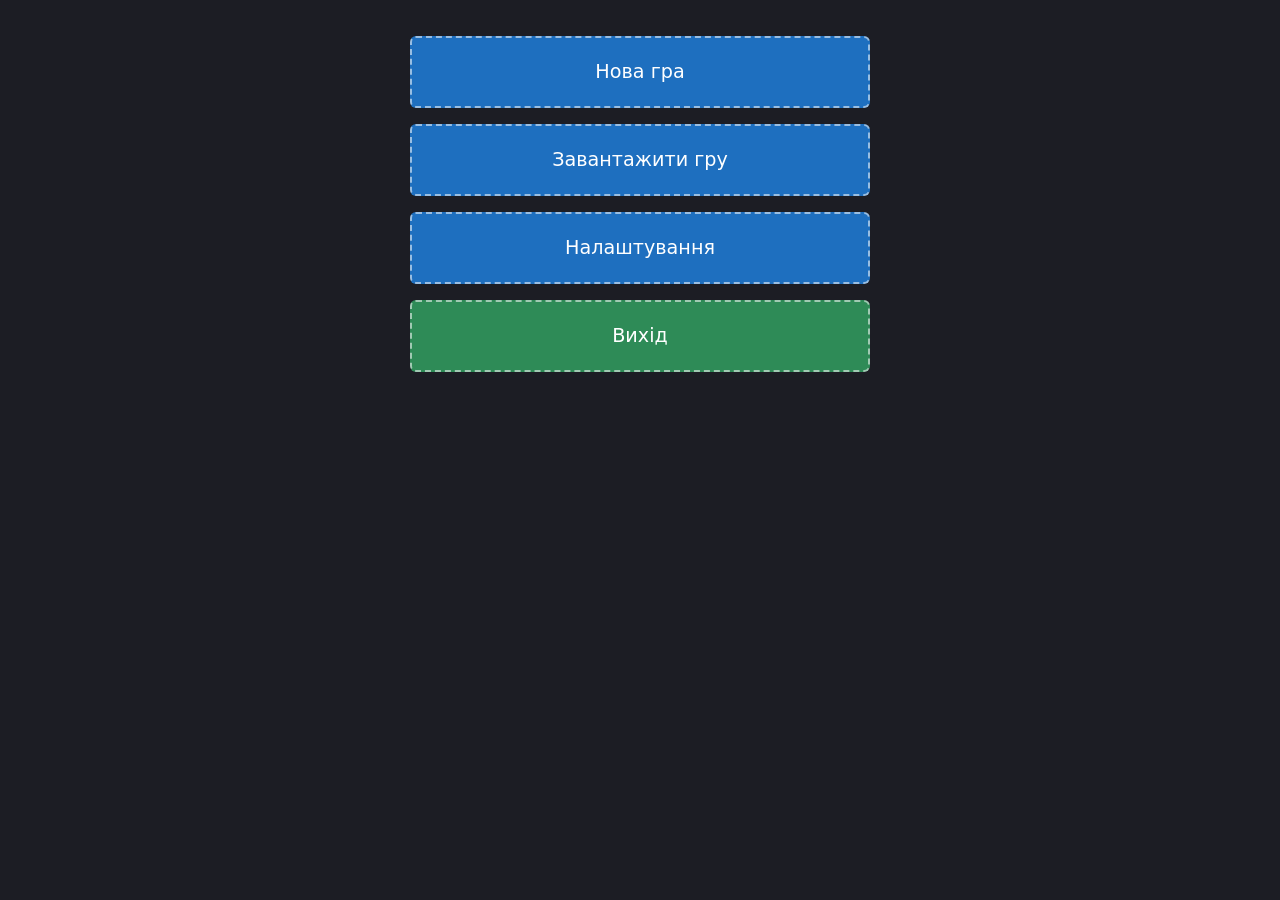
==== index.html @ efe1abcf "Єдина версія гри для ПК та Android (PWA) Об'єднано game_pc_v1 і game_android_v1 в одну папку: адапта" ====
<!DOCTYPE html>
<html lang="uk">
<head>
  <meta charset="UTF-8">
  <meta name="viewport" content="width=device-width, initial-scale=1.0, viewport-fit=cover">
  <title>RPG Game — Головне меню</title>
  <link rel="stylesheet" href="assets/css/main.css">
  <meta name="theme-color" content="#1c1d24">
  <link rel="manifest" href="manifest.webmanifest">
  <link rel="icon" type="image/png" href="assets/icons/favicon.png">
  <link rel="apple-touch-icon" href="assets/icons/apple-touch-icon.png">
  <script src="assets/js/pwa.js" defer></script>
</head>
<body data-page="index">

  <main>
    <nav class="menu">
      <a class="wf wf-link" href="pages/new-game.html">Нова гра</a>
      <a class="wf wf-link" href="pages/load.html">Завантажити гру</a>
      <a class="wf wf-link" href="pages/settings.html?from=index">Налаштування</a>
      <!-- Браузер не дозволяє закрити вкладку «силою», тому спершу вікно підтвердження (menu.js) -->
      <button class="wf wf-button" id="exit-btn" type="button">Вихід</button>
    </nav>

    <dialog id="exit-dialog">
      <p id="exit-text">Вийти з гри?</p>
      <div class="dialog-actions" id="exit-actions">
        <button class="wf wf-button" id="exit-yes" type="button">Так, вийти</button>
        <button class="wf wf-link" id="exit-no" type="button">Ні, залишитись</button>
      </div>
    </dialog>
  </main>

  <script src="assets/js/menu.js" defer></script>
</body>
</html>
---- assets/css/main.css ----
/* =====================================================================
   main.css — спільні стилі для ВСІХ сторінок
   Кольори блоків:
     фіолетовий — зображення         зелений  — кнопка (дія)
     синій      — посилання-перехід  сірий    — текст / інформація
     коричневий — слот інвентаря     червоний / синій / жовтий — HP / MP / EXP
   ===================================================================== */

:root {
  --bg: #1c1d24;
  --panel: #262833;
  --text: #f4f4f6;

  --c-image:  #6b4fa0;
  --c-button: #2e8b57;
  --c-link:   #1e6fbf;
  --c-text:   #55606b;
  --c-slot:   #8a5a2b;
  --c-locked: #3a3d46;

  --c-hp:  #c0392b;
  --c-mp:  #2f5fd0;
  --c-exp: #d4a017;
  --c-lvl: #1f8f8f;
}

* { box-sizing: border-box; }

body {
  margin: 0;
  min-height: 100vh;
  display: flex;
  flex-direction: column;          /* header, main, footer — один під одним */
  background: var(--bg);
  color: var(--text);
  font-family: system-ui, "Segoe UI", Roboto, sans-serif;
  line-height: 1.4;
}

header, main, footer {
  width: 100%;
  max-width: 1400px;
  margin: 0 auto;
  padding: 12px 20px;
}
main { flex: 1; }


/* ---------- Базовий «каркасний» блок ---------- */
.wf {
  display: flex;
  flex-direction: column;
  align-items: center;
  justify-content: center;
  gap: 4px;
  min-height: 48px;
  padding: 10px 14px;
  border: 2px dashed rgba(255, 255, 255, .55);
  border-radius: 6px;
  color: #fff;
  font: inherit;
  text-align: center;
  text-decoration: none;
}
.wf .hint { font-size: .8rem; opacity: .8; }

.wf-image  { background: var(--c-image); }
.wf-button { background: var(--c-button); }
.wf-link   { background: var(--c-link); }
.wf-text   { background: var(--c-text); }
.wf-slot   { background: var(--c-slot); }
.wf-locked { background: var(--c-locked); opacity: .7; cursor: not-allowed; }

a.wf, button.wf { cursor: pointer; }
a.wf:hover, button.wf:hover { filter: brightness(1.2); }
a.wf:focus-visible, button.wf:focus-visible,
input:focus-visible { outline: 3px solid #fff; outline-offset: 2px; }
.wf-locked:hover { filter: none; }

/* ---------- Навігація ---------- */
nav { display: flex; flex-wrap: wrap; gap: 12px; }
nav a.wf { min-height: 40px; padding: 6px 16px; }
nav a[aria-current="page"] { outline: 3px solid #fff; outline-offset: 2px; }

/* ---------- Головне меню ---------- */
.menu {
  flex-direction: column;
  max-width: 460px;
  margin: 24px auto;
  gap: 16px;
}
.menu .wf { width: 100%; min-height: 72px; font-size: 1.2rem; }

/* ---------- Панелі та форми ---------- */
.panel {
  background: var(--panel);
  border: 2px dashed rgba(255, 255, 255, .25);
  border-radius: 6px;
  padding: 16px;
  margin-bottom: 16px;
}
.panel h2 { margin: 0 0 12px; font-size: 1.1rem; }
.stack { display: flex; flex-direction: column; gap: 12px; }
.row   { display: flex; flex-wrap: wrap; gap: 12px; align-items: stretch; }
.row > * { flex: 1 1 200px; }
.narrow { max-width: 640px; margin: 0 auto; }

.field { display: flex; flex-direction: column; gap: 6px; text-align: left; }
.field input[type="text"] {
  padding: 10px;
  font: inherit;
  color: #111;
  background: #e9e9ee;
  border: 2px solid #fff;
  border-radius: 6px;
}
.choice { display: flex; gap: 8px; align-items: center; }

/* ---------- Діалог підтвердження ---------- */
dialog {
  padding: 20px;
  color: var(--text);
  background: var(--panel);
  border: 2px dashed #fff;
  border-radius: 8px;
}
dialog::backdrop { background: rgba(0, 0, 0, .6); }
.dialog-actions { display: flex; gap: 12px; margin-top: 16px; }
.dialog-actions .wf { flex: 1; }

/* ---------- Смужки HP / MP / EXP ---------- */
.bar {
  position: relative;
  min-height: 30px;
  background: rgba(0, 0, 0, .45);
  border: 2px dashed rgba(255, 255, 255, .55);
  border-radius: 6px;
  overflow: hidden;
}
.bar-fill {
  position: absolute;
  inset: 0 auto 0 0;
  width: var(--value, 100%);      /* ширину задає game.js через setBar() */
}
.bar-label {
  position: relative;
  display: block;
  padding: 4px 8px;
  text-align: center;
  font-size: .9rem;
  font-weight: 600;
  text-shadow: 0 1px 2px #000;
}
.bar-hp  .bar-fill { background: var(--c-hp); }
.bar-mp  .bar-fill { background: var(--c-mp); }
.bar-exp .bar-fill { background: var(--c-exp); }
.bar-lvl { background: var(--c-lvl); }

/* ---------- Сітка слотів ---------- */
.slots { display: grid; gap: 8px; }
.slots-4 { grid-template-columns: repeat(4, 1fr); }
.slots-6 { grid-template-columns: repeat(6, 1fr); }
/* Інвентар і сундук: комірки вдвічі менші (12 в ряд замість 6) */
.slots-12 { grid-template-columns: repeat(12, 1fr); gap: 4px; }
.slots .wf { aspect-ratio: 1; min-height: 0; padding: 4px; font-size: .75rem; }
.slots-12 .wf { padding: 2px; font-size: .6rem; border-width: 1px; }
.rarity-rare { box-shadow: inset 0 0 0 2px #c58bff; background: #6b3f8f; }

@media (max-width: 700px) {
  header, main, footer { padding: 10px 12px; }
  .slots-6 { grid-template-columns: repeat(4, 1fr); }
  .slots-12 { grid-template-columns: repeat(6, 1fr); }
}
@media (min-width: 701px) and (max-width: 1100px) {
  .slots-12 { grid-template-columns: repeat(8, 1fr); }
}

/* ---------- Справжні зображення (герой, ворог) ----------
   Рамка-«картка»: картинка 2:3 на весь блок, підпис (ім'я) внизу поверх неї */
.pic {
  position: relative;
  margin: 0;
  width: 100%;
  aspect-ratio: 2 / 3;
  border: 2px solid rgba(255, 255, 255, .35);
  border-radius: 6px;
  overflow: hidden;
  background: var(--panel);
}
.pic img {
  display: block;
  width: 100%;
  height: 100%;
  object-fit: cover;
}
.pic figcaption {
  position: absolute;
  inset: auto 0 0 0;
  padding: 8px;
  text-align: center;
  font-weight: 700;
  background: rgba(0, 0, 0, .55);
}

/* ---------- Кнопки: додаткові стани ---------- */
.wf-danger    { background: #a33a2c; }
.wf-secondary { background: #3c6e57; }
button.wf:disabled {
  opacity: .45;
  cursor: not-allowed;
  filter: none;
}
.slot-empty  { opacity: .35; }
.slot-usable { outline: 2px solid rgba(255, 255, 255, .35); }
.is-selected { outline: 3px solid #ffd54a; outline-offset: 1px; }
[hidden] { display: none !important; }

/* ---------- Повідомлення ---------- */
.msg {
  padding: 10px 14px;
  border-radius: 6px;
  background: #2e5d46;
  border: 1px solid rgba(255, 255, 255, .3);
}
.msg-error { background: #7a2b22; }
.note { margin: 0; font-size: .9rem; opacity: .85; }

/* ---------- Список збережень ---------- */
.save-row { display: flex; gap: 8px; }
.save-row .save-load { flex: 1; align-items: flex-start; text-align: left; }
.save-row .save-del  { flex: 0 0 auto; }
.save-date { font-size: .85rem; opacity: .85; }

/* Довгі назви предметів не вилазять за межі слота */
.slots .wf { min-width: 0; overflow: hidden; overflow-wrap: anywhere; line-height: 1.2; }
.slots button.wf:disabled { opacity: .8; cursor: default; }

/* ---------- Іконки предметів (спрайт-листи assets/img/items/*.webp, клітинка 128×128) ---------- */
.slots .wf { position: relative; }
.slots .wf.has-icon { padding: 0; overflow: hidden; }
.item-icon {
  display: block;
  width: 100%;
  height: 100%;
  object-fit: contain;
}
.item-qty {
  position: absolute;
  right: 3px;
  bottom: 1px;
  font-size: .72rem;
  font-weight: 700;
  line-height: 1;
  text-shadow: 0 0 2px #000, 0 1px 2px #000;
}
.slots-12 .item-qty { font-size: .62rem; }
.item-name { padding: 2px; }
.mini-icon  { width: 28px; height: 28px; flex: 0 0 28px; border-radius: 3px; }
.equip-icon { width: 36px; height: 36px; border-radius: 3px; }
.desc-icon  { width: 64px; height: 64px; border-radius: 4px; }

/* =====================================================================
   ТЕЛЕФОНИ ТА ПЛАНШЕТИ
   ===================================================================== */

/* Без затримки й подвійного-тапу-зуму на кнопках, без синього спалаху */
a, button, input, label { touch-action: manipulation; -webkit-tap-highlight-color: transparent; }

/* Висота екрана на мобільних з урахуванням панелі браузера */
body { min-height: 100dvh; }

/* Вирізи екрана (камера) у повноекранному режимі застосунку */
header, main, footer {
  padding-left:  max(20px, env(safe-area-inset-left));
  padding-right: max(20px, env(safe-area-inset-right));
}

/* На сенсорних екранах :hover «залипає» після дотику — замінюємо на :active */
@media (hover: none) {
  a.wf:hover, button.wf:hover { filter: none; }
  a.wf:active, button.wf:active { filter: brightness(1.25); transform: scale(.98); }
}

dialog { max-width: calc(100vw - 32px); }

@media (max-width: 700px) {
  header, main, footer {
    padding: 8px max(12px, env(safe-area-inset-right)) 8px max(12px, env(safe-area-inset-left));
  }

  /* Навігація: компактна сітка по 3 кнопки в ряд замість 6 рядків */
  header nav { display: grid; grid-template-columns: repeat(3, 1fr); gap: 6px; }
  header nav a.wf { min-height: 40px; padding: 4px 6px; font-size: .85rem; }

  .menu { margin: 12px auto; }
  .menu .wf { min-height: 64px; }

  .panel { padding: 12px; }
  .row > * { flex-basis: 140px; }

  /* Підписи кількості в дрібних слотах — читабельні */
  .slots-12 .wf { font-size: .7rem; }
  .slots-12 .item-qty { font-size: .7rem; }

  .dialog-actions { flex-direction: column; }
}

/* ---------- Рідкість зброї та броні (rarity.js) ---------- */
.rarity-broken    { box-shadow: inset 0 0 0 2px #7d7d7d; }
.rarity-common    { box-shadow: inset 0 0 0 1px rgba(232, 232, 232, .45); }
.rarity-magic     { box-shadow: inset 0 0 0 2px #4f8dff, 0 0 6px rgba(79, 141, 255, .45); }
.rarity-epic      { box-shadow: inset 0 0 0 2px #b265ff, 0 0 8px rgba(178, 101, 255, .55); }
.rarity-legendary { box-shadow: inset 0 0 0 2px #ff9d2e, 0 0 10px rgba(255, 157, 46, .7); }
.rt-broken    { color: #a3a3a3; }
.rt-common    { color: #f0f0f0; }
.rt-magic     { color: #6ea2ff; }
.rt-epic      { color: #c58bff; }
.rt-legendary { color: #ffb04d; text-shadow: 0 0 6px rgba(255, 157, 46, .5); }

/* ---------- Спрайт-листи: іконки предметів і герой ---------- */
.sprite-icon { display: inline-block; flex: 0 0 auto; background-repeat: no-repeat; }
.item-icon.sprite-icon { display: block; }
.ri-broken { filter: grayscale(1) brightness(.75); }          /* зламана річ — сіра */
.hero-sprite {
  position: absolute;
  left: 0;
  top: 50%;
  width: 100%;
  aspect-ratio: 1 / 1;
  transform: translateY(-55%);
  background-repeat: no-repeat;
}

/* Герой з шарів («паперова лялька», data/classes.js → heroDoll) */
.doll-layer { position: absolute; background-repeat: no-repeat; pointer-events: none; }
.doll-base  { inset: 0; }

/* ---------- Заглушки для предметів без картинки ---------- */
.item-ph {
  display: flex;
  align-items: center;
  justify-content: center;
  width: 100%;
  height: 100%;
  padding: 3px;
  text-align: center;
  font-size: .62rem;
  line-height: 1.15;
  font-weight: 600;
}
.mini-ph {
  display: inline-flex;
  align-items: center;
  justify-content: center;
  flex: 0 0 auto;
  border-radius: 4px;
  background: rgba(255, 255, 255, .07);
  box-shadow: inset 0 0 0 1px currentColor;
  font-size: .62rem;
  font-weight: 700;
  letter-spacing: .02em;
}
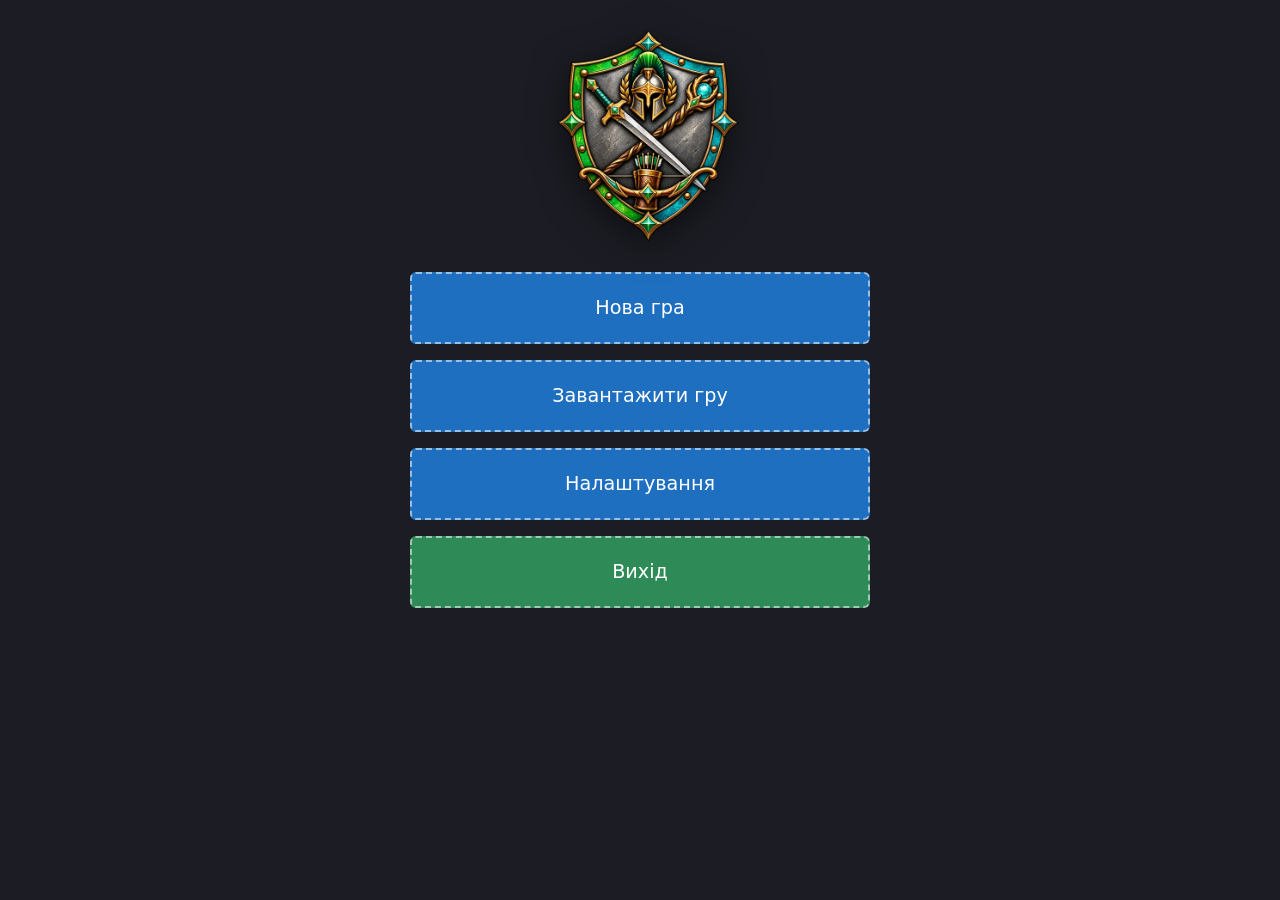
==== commit bc9ef30c: "Логотип: іконки застосунку з Logo_game.png, лого на головному меню Іконки (favicon, apple-touch, 192" ====
--- a/index.html
+++ b/index.html
@@ -14,6 +14,7 @@
 <body data-page="index">
 
   <main>
+    <img class="game-logo" src="assets/images/ui/logo.webp" alt="RPG гра" width="512" height="512">
     <nav class="menu">
       <a class="wf wf-link" href="pages/new-game.html">Нова гра</a>
       <a class="wf wf-link" href="pages/load.html">Завантажити гру</a>
--- a/assets/css/main.css
+++ b/assets/css/main.css
@@ -83,6 +83,13 @@
 nav a[aria-current="page"] { outline: 3px solid #fff; outline-offset: 2px; }
 
 /* ---------- Головне меню ---------- */
+.game-logo {
+  display: block;
+  width: clamp(140px, 30vw, 220px);
+  height: auto;
+  margin: 16px auto 0;
+  filter: drop-shadow(0 8px 18px rgba(0, 0, 0, .55));
+}
 .menu {
   flex-direction: column;
   max-width: 460px;
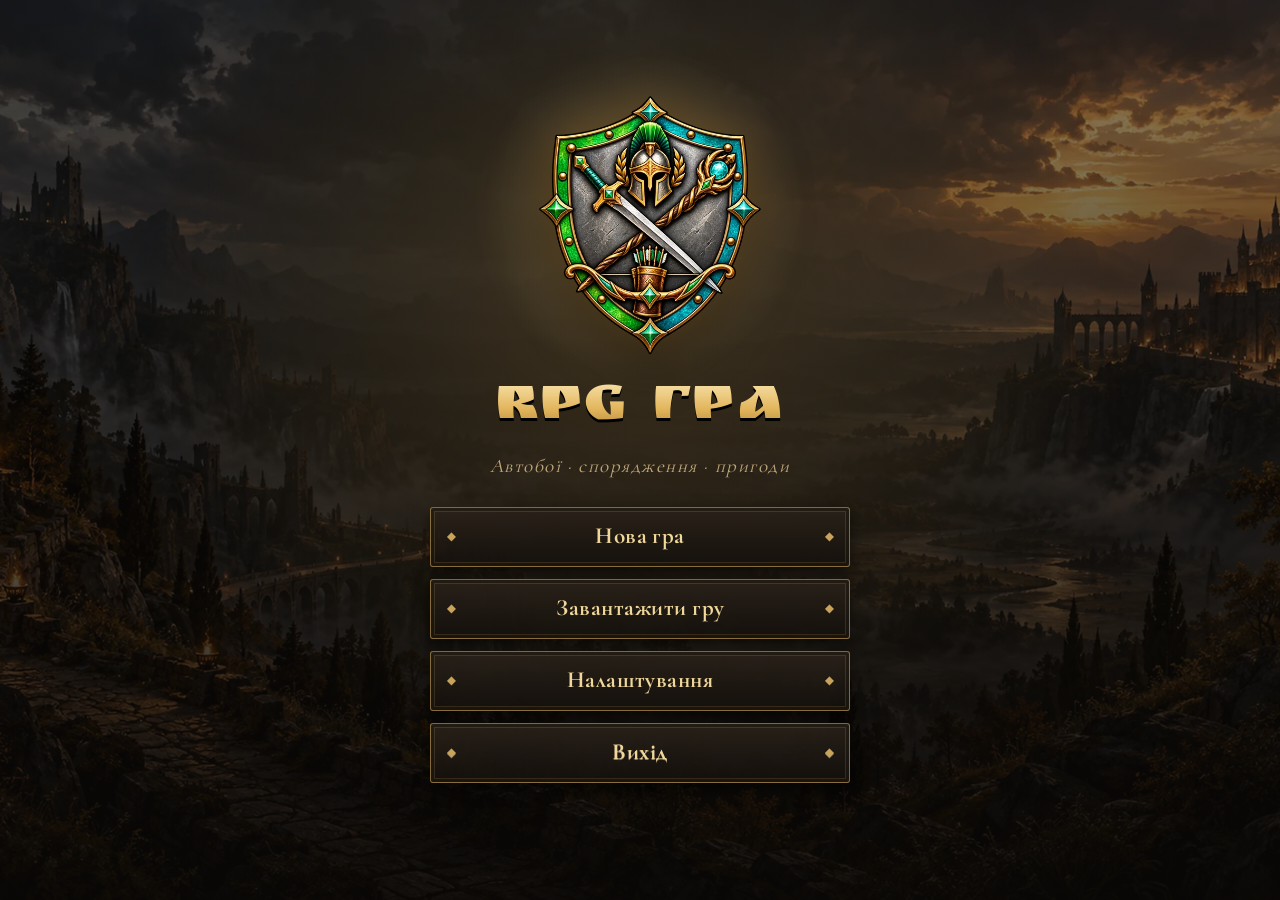
==== commit c44f80fe: "Оформлення варіанту 1, NPC Остап/Ївга/Захар, купівля кількох штук, черга з 6 дій - Основна гра отрим" ====
--- a/index.html
+++ b/index.html
@@ -5,7 +5,8 @@
   <meta name="viewport" content="width=device-width, initial-scale=1.0, viewport-fit=cover">
   <title>RPG Game — Головне меню</title>
   <link rel="stylesheet" href="assets/css/main.css">
-  <meta name="theme-color" content="#1c1d24">
+  <link rel="stylesheet" href="assets/css/theme.css">
+  <meta name="theme-color" content="#0d0b09">
   <link rel="manifest" href="manifest.webmanifest">
   <link rel="icon" type="image/png" href="assets/icons/favicon.png">
   <link rel="apple-touch-icon" href="assets/icons/apple-touch-icon.png">
@@ -13,8 +14,12 @@
 </head>
 <body data-page="index">
 
-  <main>
-    <img class="game-logo" src="assets/images/ui/logo.webp" alt="RPG гра" width="512" height="512">
+  <main class="title-main">
+    <div class="title-screen">
+      <img class="game-logo" src="assets/images/ui/logo.webp" alt="" width="512" height="512">
+      <h1 class="game-title">RPG гра</h1>
+      <p class="game-subtitle">Автобої · спорядження · пригоди</p>
+    </div>
     <nav class="menu">
       <a class="wf wf-link" href="pages/new-game.html">Нова гра</a>
       <a class="wf wf-link" href="pages/load.html">Завантажити гру</a>
--- a/assets/css/main.css
+++ b/assets/css/main.css
@@ -1,112 +1,239 @@
 /* =====================================================================
-   main.css — спільні стилі для ВСІХ сторінок
-   Кольори блоків:
-     фіолетовий — зображення         зелений  — кнопка (дія)
-     синій      — посилання-перехід  сірий    — текст / інформація
-     коричневий — слот інвентаря     червоний / синій / жовтий — HP / MP / EXP
+   main.css — БАЗА для всіх сторінок (структура, без «характеру»).
+   Увесь вигляд задається змінними (токенами) нижче — їх перевизначає
+   theme.css. Класи .wf-* лишились ті самі, що й раніше:
+     .wf-button — головна дія      .wf-link    — перехід / другорядна дія
+     .wf-secondary — тиха дія      .wf-danger  — небезпечна дія
+     .wf-text   — інфо-блок        .wf-slot    — клітинка предмета
    ===================================================================== */
 
 :root {
-  --bg: #1c1d24;
-  --panel: #262833;
-  --text: #f4f4f6;
-
-  --c-image:  #6b4fa0;
-  --c-button: #2e8b57;
-  --c-link:   #1e6fbf;
-  --c-text:   #55606b;
-  --c-slot:   #8a5a2b;
-  --c-locked: #3a3d46;
-
-  --c-hp:  #c0392b;
-  --c-mp:  #2f5fd0;
-  --c-exp: #d4a017;
+  /* Фон і поверхні */
+  --bg: #17181f;
+  --bg-image: none;
+  --surface: #23252f;
+  --surface-2: #2c2f3b;
+  --surface-3: #363a48;
+  --overlay: rgba(8, 9, 14, .72);
+
+  /* Текст */
+  --text: #f1f1f4;
+  --text-dim: #a9adbb;
+  --text-on-accent: #fff;
+  --heading: var(--text);
+
+  /* Акценти */
+  --accent: #d9a441;
+  --accent-2: #4f8dff;
+  --gold: #f2c14e;
+
+  /* Кнопки */
+  --btn-bg: #2e8b57;
+  --btn-text: #fff;
+  --btn-border: transparent;
+  --btn-shadow: none;
+  --link-bg: #2b4f80;
+  --link-text: #fff;
+  --link-border: transparent;
+  --sec-bg: var(--surface-3);
+  --sec-text: var(--text);
+  --danger-bg: #a33a2c;
+  --danger-text: #fff;
+  --nav-bg: transparent;
+  --nav-item-bg: var(--surface-2);
+  --nav-item-text: var(--text);
+  --nav-active-bg: var(--accent);
+  --nav-active-text: #111;
+
+  /* Рамки, радіуси, тіні */
+  --border-color: rgba(255, 255, 255, .14);
+  --border-w: 1px;
+  --border-style: solid;
+  --radius: 10px;
+  --radius-sm: 6px;
+  --shadow: 0 2px 10px rgba(0, 0, 0, .35);
+  --focus: #ffd54a;
+
+  /* Шрифти */
+  --font-body: system-ui, "Segoe UI", Roboto, sans-serif;
+  --font-head: var(--font-body);
+  --font-ui: var(--font-body);
+  --fs-base: 1rem;
+
+  /* Слоти */
+  --slot-bg: rgba(255, 255, 255, .05);
+  --slot-border: rgba(255, 255, 255, .14);
+  --slot-radius: 8px;
+  --slot-empty-opacity: .45;
+  --select: #ffd54a;
+
+  /* Смужки */
+  --bar-bg: rgba(0, 0, 0, .45);
+  --bar-border: rgba(255, 255, 255, .15);
+  --bar-radius: 999px;
+  --c-hp: #d1443a;
+  --c-hp-2: #8f1f1a;
+  --c-mp: #3b6fe0;
+  --c-mp-2: #1c3b8f;
+  --c-exp: #e0ae22;
+  --c-exp-2: #9c7410;
   --c-lvl: #1f8f8f;
+
+  /* Повідомлення */
+  --msg-bg: #24563f;
+  --msg-error-bg: #7a2b22;
+
+  /* Спливаюче вікно */
+  --pop-bg: #1d1f28;
+  --pop-text: var(--text);
+  --pop-border: rgba(255, 255, 255, .18);
+  --pop-radius: 12px;
+  --pop-shadow: 0 12px 32px rgba(0, 0, 0, .55);
+
+  /* Ширина сторінки */
+  --page-max: 1360px;
+  --gutter: 20px;
 }
 
 * { box-sizing: border-box; }
+html { -webkit-text-size-adjust: 100%; }
 
 body {
   margin: 0;
   min-height: 100vh;
+  min-height: 100dvh;
   display: flex;
-  flex-direction: column;          /* header, main, footer — один під одним */
-  background: var(--bg);
+  flex-direction: column;
+  /* шари --bg-image можуть мати власні позицію й розмір (url(...) center / cover),
+     тому — через скорочений background, а не background-image */
+  background: var(--bg-image), var(--bg);
+  background-attachment: fixed;
   color: var(--text);
-  font-family: system-ui, "Segoe UI", Roboto, sans-serif;
-  line-height: 1.4;
+  font-family: var(--font-body);
+  font-size: var(--fs-base);
+  line-height: 1.45;
 }
 
 header, main, footer {
   width: 100%;
-  max-width: 1400px;
+  max-width: var(--page-max);
   margin: 0 auto;
-  padding: 12px 20px;
+  padding: 12px max(var(--gutter), env(safe-area-inset-right)) 12px max(var(--gutter), env(safe-area-inset-left));
 }
 main { flex: 1; }
 
-
-/* ---------- Базовий «каркасний» блок ---------- */
+h1, h2, h3 { font-family: var(--font-head); color: var(--heading); line-height: 1.2; }
+.page-title { margin: 8px 0 16px; text-align: center; font-size: 1.6rem; }
+
+/* ---------- Базовий блок / кнопка ---------- */
 .wf {
   display: flex;
   flex-direction: column;
   align-items: center;
   justify-content: center;
   gap: 4px;
-  min-height: 48px;
-  padding: 10px 14px;
-  border: 2px dashed rgba(255, 255, 255, .55);
-  border-radius: 6px;
-  color: #fff;
+  min-height: 46px;
+  padding: 10px 16px;
+  border: var(--border-w) var(--border-style) var(--border-color);
+  border-radius: var(--radius-sm);
+  color: var(--text);
+  background: var(--surface-2);
   font: inherit;
+  font-family: var(--font-ui);
   text-align: center;
   text-decoration: none;
+  transition: filter .15s, transform .1s, box-shadow .15s, background-color .15s;
 }
 .wf .hint { font-size: .8rem; opacity: .8; }
 
-.wf-image  { background: var(--c-image); }
-.wf-button { background: var(--c-button); }
-.wf-link   { background: var(--c-link); }
-.wf-text   { background: var(--c-text); }
-.wf-slot   { background: var(--c-slot); }
-.wf-locked { background: var(--c-locked); opacity: .7; cursor: not-allowed; }
-
-a.wf, button.wf { cursor: pointer; }
-a.wf:hover, button.wf:hover { filter: brightness(1.2); }
-a.wf:focus-visible, button.wf:focus-visible,
-input:focus-visible { outline: 3px solid #fff; outline-offset: 2px; }
-.wf-locked:hover { filter: none; }
-
-/* ---------- Навігація ---------- */
-nav { display: flex; flex-wrap: wrap; gap: 12px; }
-nav a.wf { min-height: 40px; padding: 6px 16px; }
-nav a[aria-current="page"] { outline: 3px solid #fff; outline-offset: 2px; }
-
-/* ---------- Головне меню ---------- */
+.wf-button    { background: var(--btn-bg);    color: var(--btn-text);  border-color: var(--btn-border); box-shadow: var(--btn-shadow); }
+.wf-link      { background: var(--link-bg);   color: var(--link-text); border-color: var(--link-border); }
+.wf-secondary { background: var(--sec-bg);    color: var(--sec-text); }
+.wf-danger    { background: var(--danger-bg); color: var(--danger-text); }
+.wf-text      { background: var(--surface-2); }
+.wf-image     { background: var(--surface-3); }
+.wf-slot      { background: var(--slot-bg); border-color: var(--slot-border); border-radius: var(--slot-radius); }
+.wf-locked    { opacity: .55; cursor: not-allowed; filter: grayscale(.6); }
+
+a.wf, button.wf, select.wf { cursor: pointer; }
+a.wf:hover, button.wf:hover:not(:disabled) { filter: brightness(1.15); }
+a.wf:active, button.wf:active:not(:disabled) { transform: translateY(1px) scale(.99); }
+:focus-visible { outline: 3px solid var(--focus); outline-offset: 2px; }
+.wf-locked:hover { filter: grayscale(.6); }
+
+button.wf:disabled { opacity: .45; cursor: not-allowed; filter: none; }
+
+/* ---------- Навігація (верхня панель) ---------- */
+header { position: relative; z-index: 20; }
+header nav { display: flex; flex-wrap: wrap; gap: 8px; background: var(--nav-bg); }
+header nav a.wf {
+  flex-direction: row;
+  min-height: 42px;
+  padding: 6px 14px;
+  background: var(--nav-item-bg);
+  color: var(--nav-item-text);
+  border-color: var(--border-color);
+}
+header nav a[aria-current="page"] { background: var(--nav-active-bg); color: var(--nav-active-text); }
+
+/* Значки пунктів навігації (за адресою посилання) */
+header nav a.wf::before {
+  content: "";
+  width: 20px;
+  height: 20px;
+  flex: 0 0 20px;
+  background: currentColor;
+  -webkit-mask: var(--ico) center / contain no-repeat;
+  mask: var(--ico) center / contain no-repeat;
+}
+header nav a[href^="game.html"]      { --ico: url("data:image/svg+xml,%3Csvg xmlns='http://www.w3.org/2000/svg' viewBox='0 0 24 24' fill='none' stroke='black' stroke-width='2' stroke-linecap='round' stroke-linejoin='round'%3E%3Cpath d='M14.5 17.5 3 6V3h3l11.5 11.5'/%3E%3Cpath d='m13 19 6-6'/%3E%3Cpath d='m16 16 4 4'/%3E%3Cpath d='m19 21 2-2'/%3E%3C/svg%3E"); }
+header nav a[href^="character.html"] { --ico: url("data:image/svg+xml,%3Csvg xmlns='http://www.w3.org/2000/svg' viewBox='0 0 24 24' fill='none' stroke='black' stroke-width='2' stroke-linecap='round' stroke-linejoin='round'%3E%3Ccircle cx='12' cy='7' r='4'/%3E%3Cpath d='M4 21v-1a6 6 0 0 1 6-6h4a6 6 0 0 1 6 6v1'/%3E%3C/svg%3E"); }
+header nav a[href^="maps.html"]      { --ico: url("data:image/svg+xml,%3Csvg xmlns='http://www.w3.org/2000/svg' viewBox='0 0 24 24' fill='none' stroke='black' stroke-width='2' stroke-linecap='round' stroke-linejoin='round'%3E%3Cpath d='M9 4 3 6v14l6-2 6 2 6-2V4l-6 2-6-2z'/%3E%3Cpath d='M9 4v14M15 6v14'/%3E%3C/svg%3E"); }
+header nav a[href^="inventory.html"] { --ico: url("data:image/svg+xml,%3Csvg xmlns='http://www.w3.org/2000/svg' viewBox='0 0 24 24' fill='none' stroke='black' stroke-width='2' stroke-linecap='round' stroke-linejoin='round'%3E%3Cpath d='M6 8h12l1 13H5L6 8z'/%3E%3Cpath d='M9 8V6a3 3 0 0 1 6 0v2'/%3E%3C/svg%3E"); }
+header nav a[href^="settings.html"]  { --ico: url("data:image/svg+xml,%3Csvg xmlns='http://www.w3.org/2000/svg' viewBox='0 0 24 24' fill='none' stroke='black' stroke-width='2' stroke-linecap='round' stroke-linejoin='round'%3E%3Ccircle cx='12' cy='12' r='3'/%3E%3Cpath d='M19.4 15a1.7 1.7 0 0 0 .3 1.8l.1.1a2 2 0 1 1-2.8 2.8l-.1-.1a1.7 1.7 0 0 0-1.8-.3 1.7 1.7 0 0 0-1 1.5V21a2 2 0 1 1-4 0v-.1a1.7 1.7 0 0 0-1.1-1.5 1.7 1.7 0 0 0-1.8.3l-.1.1a2 2 0 1 1-2.8-2.8l.1-.1a1.7 1.7 0 0 0 .3-1.8 1.7 1.7 0 0 0-1.5-1H3a2 2 0 1 1 0-4h.1a1.7 1.7 0 0 0 1.5-1.1 1.7 1.7 0 0 0-.3-1.8l-.1-.1a2 2 0 1 1 2.8-2.8l.1.1a1.7 1.7 0 0 0 1.8.3H9a1.7 1.7 0 0 0 1-1.5V3a2 2 0 1 1 4 0v.1a1.7 1.7 0 0 0 1 1.5 1.7 1.7 0 0 0 1.8-.3l.1-.1a2 2 0 1 1 2.8 2.8l-.1.1a1.7 1.7 0 0 0-.3 1.8V9a1.7 1.7 0 0 0 1.5 1H21a2 2 0 1 1 0 4h-.1a1.7 1.7 0 0 0-1.5 1z'/%3E%3C/svg%3E"); }
+header nav a[href$="index.html"]     { --ico: url("data:image/svg+xml,%3Csvg xmlns='http://www.w3.org/2000/svg' viewBox='0 0 24 24' fill='none' stroke='black' stroke-width='2' stroke-linecap='round' stroke-linejoin='round'%3E%3Cpath d='M3 11 12 3l9 8'/%3E%3Cpath d='M5 10v11h14V10'/%3E%3Cpath d='M10 21v-6h4v6'/%3E%3C/svg%3E"); }
+
+/* ---------- Головне меню (титульний екран) ---------- */
+.title-main {
+  display: flex;
+  flex-direction: column;
+  align-items: center;
+  justify-content: center;
+  gap: 18px;
+  min-height: 100dvh;
+}
+.title-screen { text-align: center; }
 .game-logo {
   display: block;
-  width: clamp(140px, 30vw, 220px);
+  width: clamp(150px, 34vw, 250px);
   height: auto;
-  margin: 16px auto 0;
-  filter: drop-shadow(0 8px 18px rgba(0, 0, 0, .55));
-}
+  margin: 0 auto 8px;
+  filter: drop-shadow(0 10px 22px rgba(0, 0, 0, .55));
+}
+.game-title { margin: 0; font-size: clamp(2.2rem, 7vw, 4rem); }
+.game-subtitle { margin: 6px 0 0; color: var(--text-dim); }
+.title-emblem { display: none; }
+
 .menu {
+  display: flex;
   flex-direction: column;
-  max-width: 460px;
-  margin: 24px auto;
-  gap: 16px;
-}
-.menu .wf { width: 100%; min-height: 72px; font-size: 1.2rem; }
+  width: 100%;
+  max-width: 420px;
+  margin: 8px auto 24px;
+  gap: 12px;
+}
+.menu .wf { width: 100%; min-height: 60px; font-size: 1.15rem; }
 
 /* ---------- Панелі та форми ---------- */
 .panel {
-  background: var(--panel);
-  border: 2px dashed rgba(255, 255, 255, .25);
-  border-radius: 6px;
+  background: var(--surface);
+  border: var(--border-w) var(--border-style) var(--border-color);
+  border-radius: var(--radius);
+  box-shadow: var(--shadow);
   padding: 16px;
   margin-bottom: 16px;
 }
-.panel h2 { margin: 0 0 12px; font-size: 1.1rem; }
+.panel h2 { margin: 0 0 12px; font-size: 1.15rem; }
 .stack { display: flex; flex-direction: column; gap: 12px; }
 .row   { display: flex; flex-wrap: wrap; gap: 12px; align-items: stretch; }
 .row > * { flex: 1 1 200px; }
@@ -114,123 +241,128 @@
 
 .field { display: flex; flex-direction: column; gap: 6px; text-align: left; }
 .field input[type="text"] {
-  padding: 10px;
+  padding: 12px;
   font: inherit;
-  color: #111;
-  background: #e9e9ee;
-  border: 2px solid #fff;
-  border-radius: 6px;
-}
-.choice { display: flex; gap: 8px; align-items: center; }
+  color: var(--text);
+  background: var(--surface-2);
+  border: var(--border-w) solid var(--border-color);
+  border-radius: var(--radius-sm);
+}
+.field input[type="range"] { accent-color: var(--accent); width: 100%; }
+.choice { display: flex; gap: 10px; align-items: center; min-height: 40px; }
+.choice input { accent-color: var(--accent); width: 20px; height: 20px; }
 
 /* ---------- Діалог підтвердження ---------- */
 dialog {
+  max-width: calc(100vw - 32px);
   padding: 20px;
   color: var(--text);
-  background: var(--panel);
-  border: 2px dashed #fff;
-  border-radius: 8px;
-}
-dialog::backdrop { background: rgba(0, 0, 0, .6); }
+  background: var(--surface);
+  border: var(--border-w) var(--border-style) var(--border-color);
+  border-radius: var(--radius);
+  box-shadow: var(--pop-shadow);
+}
+dialog::backdrop { background: var(--overlay); }
 .dialog-actions { display: flex; gap: 12px; margin-top: 16px; }
 .dialog-actions .wf { flex: 1; }
 
 /* ---------- Смужки HP / MP / EXP ---------- */
 .bar {
   position: relative;
-  min-height: 30px;
-  background: rgba(0, 0, 0, .45);
-  border: 2px dashed rgba(255, 255, 255, .55);
-  border-radius: 6px;
+  min-height: 26px;
+  background: var(--bar-bg);
+  border: 1px solid var(--bar-border);
+  border-radius: var(--bar-radius);
   overflow: hidden;
 }
 .bar-fill {
   position: absolute;
   inset: 0 auto 0 0;
   width: var(--value, 100%);      /* ширину задає game.js через setBar() */
+  transition: width .35s ease-out;
 }
 .bar-label {
   position: relative;
   display: block;
-  padding: 4px 8px;
+  padding: 3px 10px;
   text-align: center;
-  font-size: .9rem;
-  font-weight: 600;
+  font-size: .85rem;
+  font-weight: 700;
   text-shadow: 0 1px 2px #000;
-}
-.bar-hp  .bar-fill { background: var(--c-hp); }
-.bar-mp  .bar-fill { background: var(--c-mp); }
-.bar-exp .bar-fill { background: var(--c-exp); }
-.bar-lvl { background: var(--c-lvl); }
+  font-variant-numeric: tabular-nums;
+}
+.bar-hp  .bar-fill { background: linear-gradient(180deg, var(--c-hp), var(--c-hp-2)); }
+.bar-mp  .bar-fill { background: linear-gradient(180deg, var(--c-mp), var(--c-mp-2)); }
+.bar-exp .bar-fill { background: linear-gradient(180deg, var(--c-exp), var(--c-exp-2)); }
+.bar-lvl { background: var(--c-lvl); color: #fff; }
 
 /* ---------- Сітка слотів ---------- */
-.slots { display: grid; gap: 8px; }
+.slots { display: grid; gap: 6px; }
 .slots-4 { grid-template-columns: repeat(4, 1fr); }
 .slots-6 { grid-template-columns: repeat(6, 1fr); }
-/* Інвентар і сундук: комірки вдвічі менші (12 в ряд замість 6) */
-.slots-12 { grid-template-columns: repeat(12, 1fr); gap: 4px; }
-.slots .wf { aspect-ratio: 1; min-height: 0; padding: 4px; font-size: .75rem; }
-.slots-12 .wf { padding: 2px; font-size: .6rem; border-width: 1px; }
-.rarity-rare { box-shadow: inset 0 0 0 2px #c58bff; background: #6b3f8f; }
+.slots-12 { grid-template-columns: repeat(12, 1fr); gap: 5px; }
+.slots .wf {
+  position: relative;
+  aspect-ratio: 1;
+  min-height: 0;
+  min-width: 0;
+  padding: 3px;
+  font-size: .72rem;
+  line-height: 1.15;
+  overflow: hidden;
+  overflow-wrap: anywhere;
+}
+.slots .wf.has-icon { padding: 0; }
+.slots button.wf:disabled { opacity: .8; cursor: default; }
+.rarity-rare { box-shadow: inset 0 0 0 2px #c58bff; }
 
 @media (max-width: 700px) {
-  header, main, footer { padding: 10px 12px; }
-  .slots-6 { grid-template-columns: repeat(4, 1fr); }
+  .slots-6  { grid-template-columns: repeat(4, 1fr); }
   .slots-12 { grid-template-columns: repeat(6, 1fr); }
 }
 @media (min-width: 701px) and (max-width: 1100px) {
   .slots-12 { grid-template-columns: repeat(8, 1fr); }
 }
 
-/* ---------- Справжні зображення (герой, ворог) ----------
-   Рамка-«картка»: картинка 2:3 на весь блок, підпис (ім'я) внизу поверх неї */
+/* ---------- Портрети (герой, ворог): картка 2:3 з підписом ---------- */
 .pic {
   position: relative;
   margin: 0;
   width: 100%;
   aspect-ratio: 2 / 3;
-  border: 2px solid rgba(255, 255, 255, .35);
-  border-radius: 6px;
+  border: var(--border-w) solid var(--border-color);
+  border-radius: var(--radius);
   overflow: hidden;
-  background: var(--panel);
-}
-.pic img {
-  display: block;
-  width: 100%;
-  height: 100%;
-  object-fit: cover;
-}
+  background: var(--surface-2);
+}
+.pic img { display: block; width: 100%; height: 100%; object-fit: cover; }
 .pic figcaption {
   position: absolute;
   inset: auto 0 0 0;
+  z-index: 2;
   padding: 8px;
   text-align: center;
   font-weight: 700;
-  background: rgba(0, 0, 0, .55);
-}
-
-/* ---------- Кнопки: додаткові стани ---------- */
-.wf-danger    { background: #a33a2c; }
-.wf-secondary { background: #3c6e57; }
-button.wf:disabled {
-  opacity: .45;
-  cursor: not-allowed;
-  filter: none;
-}
-.slot-empty  { opacity: .35; }
-.slot-usable { outline: 2px solid rgba(255, 255, 255, .35); }
-.is-selected { outline: 3px solid #ffd54a; outline-offset: 1px; }
+  background: linear-gradient(0deg, rgba(0, 0, 0, .8), rgba(0, 0, 0, 0));
+}
+
+/* ---------- Додаткові стани ---------- */
+.slot-empty  { opacity: var(--slot-empty-opacity); }
+.slot-usable { box-shadow: inset 0 0 0 1px rgba(120, 220, 140, .45); }
+.is-selected { outline: 3px solid var(--select); outline-offset: 1px; }
 [hidden] { display: none !important; }
 
 /* ---------- Повідомлення ---------- */
 .msg {
   padding: 10px 14px;
-  border-radius: 6px;
-  background: #2e5d46;
-  border: 1px solid rgba(255, 255, 255, .3);
-}
-.msg-error { background: #7a2b22; }
-.note { margin: 0; font-size: .9rem; opacity: .85; }
+  border-radius: var(--radius-sm);
+  background: var(--msg-bg);
+  border: 1px solid var(--border-color);
+  animation: msg-in .25s ease-out;
+}
+.msg-error { background: var(--msg-error-bg); }
+.note { margin: 0; font-size: .9rem; color: var(--text-dim); }
+@keyframes msg-in { from { opacity: 0; transform: translateY(-4px); } }
 
 /* ---------- Список збережень ---------- */
 .save-row { display: flex; gap: 8px; }
@@ -238,88 +370,31 @@
 .save-row .save-del  { flex: 0 0 auto; }
 .save-date { font-size: .85rem; opacity: .85; }
 
-/* Довгі назви предметів не вилазять за межі слота */
-.slots .wf { min-width: 0; overflow: hidden; overflow-wrap: anywhere; line-height: 1.2; }
-.slots button.wf:disabled { opacity: .8; cursor: default; }
-
-/* ---------- Іконки предметів (спрайт-листи assets/img/items/*.webp, клітинка 128×128) ---------- */
-.slots .wf { position: relative; }
-.slots .wf.has-icon { padding: 0; overflow: hidden; }
-.item-icon {
-  display: block;
-  width: 100%;
-  height: 100%;
-  object-fit: contain;
-}
+/* ---------- Іконки предметів (спрайт-листи 128×128) ---------- */
+.item-icon { display: block; width: 100%; height: 100%; object-fit: contain; }
 .item-qty {
   position: absolute;
   right: 3px;
-  bottom: 1px;
+  bottom: 2px;
   font-size: .72rem;
-  font-weight: 700;
+  font-weight: 800;
   line-height: 1;
   text-shadow: 0 0 2px #000, 0 1px 2px #000;
 }
-.slots-12 .item-qty { font-size: .62rem; }
 .item-name { padding: 2px; }
-.mini-icon  { width: 28px; height: 28px; flex: 0 0 28px; border-radius: 3px; }
-.equip-icon { width: 36px; height: 36px; border-radius: 3px; }
-.desc-icon  { width: 64px; height: 64px; border-radius: 4px; }
-
-/* =====================================================================
-   ТЕЛЕФОНИ ТА ПЛАНШЕТИ
-   ===================================================================== */
-
-/* Без затримки й подвійного-тапу-зуму на кнопках, без синього спалаху */
-a, button, input, label { touch-action: manipulation; -webkit-tap-highlight-color: transparent; }
-
-/* Висота екрана на мобільних з урахуванням панелі браузера */
-body { min-height: 100dvh; }
-
-/* Вирізи екрана (камера) у повноекранному режимі застосунку */
-header, main, footer {
-  padding-left:  max(20px, env(safe-area-inset-left));
-  padding-right: max(20px, env(safe-area-inset-right));
-}
-
-/* На сенсорних екранах :hover «залипає» після дотику — замінюємо на :active */
-@media (hover: none) {
-  a.wf:hover, button.wf:hover { filter: none; }
-  a.wf:active, button.wf:active { filter: brightness(1.25); transform: scale(.98); }
-}
-
-dialog { max-width: calc(100vw - 32px); }
-
-@media (max-width: 700px) {
-  header, main, footer {
-    padding: 8px max(12px, env(safe-area-inset-right)) 8px max(12px, env(safe-area-inset-left));
-  }
-
-  /* Навігація: компактна сітка по 3 кнопки в ряд замість 6 рядків */
-  header nav { display: grid; grid-template-columns: repeat(3, 1fr); gap: 6px; }
-  header nav a.wf { min-height: 40px; padding: 4px 6px; font-size: .85rem; }
-
-  .menu { margin: 12px auto; }
-  .menu .wf { min-height: 64px; }
-
-  .panel { padding: 12px; }
-  .row > * { flex-basis: 140px; }
-
-  /* Підписи кількості в дрібних слотах — читабельні */
-  .slots-12 .wf { font-size: .7rem; }
-  .slots-12 .item-qty { font-size: .7rem; }
-
-  .dialog-actions { flex-direction: column; }
-}
+.mini-icon  { width: 30px; height: 30px; flex: 0 0 30px; border-radius: 4px; }
+.equip-icon { width: 38px; height: 38px; border-radius: 4px; }
+.desc-icon  { width: 64px; height: 64px; border-radius: 6px; }
+.tip-icon   { width: 56px; height: 56px; flex: 0 0 56px; border-radius: 8px; background-color: var(--slot-bg); }
 
 /* ---------- Рідкість зброї та броні (rarity.js) ---------- */
 .rarity-broken    { box-shadow: inset 0 0 0 2px #7d7d7d; }
-.rarity-common    { box-shadow: inset 0 0 0 1px rgba(232, 232, 232, .45); }
+.rarity-common    { box-shadow: inset 0 0 0 1px rgba(232, 232, 232, .35); }
 .rarity-magic     { box-shadow: inset 0 0 0 2px #4f8dff, 0 0 6px rgba(79, 141, 255, .45); }
 .rarity-epic      { box-shadow: inset 0 0 0 2px #b265ff, 0 0 8px rgba(178, 101, 255, .55); }
 .rarity-legendary { box-shadow: inset 0 0 0 2px #ff9d2e, 0 0 10px rgba(255, 157, 46, .7); }
 .rt-broken    { color: #a3a3a3; }
-.rt-common    { color: #f0f0f0; }
+.rt-common    { color: inherit; }
 .rt-magic     { color: #6ea2ff; }
 .rt-epic      { color: #c58bff; }
 .rt-legendary { color: #ffb04d; text-shadow: 0 0 6px rgba(255, 157, 46, .5); }
@@ -327,7 +402,7 @@
 /* ---------- Спрайт-листи: іконки предметів і герой ---------- */
 .sprite-icon { display: inline-block; flex: 0 0 auto; background-repeat: no-repeat; }
 .item-icon.sprite-icon { display: block; }
-.ri-broken { filter: grayscale(1) brightness(.75); }          /* зламана річ — сіра */
+.ri-broken { filter: grayscale(1) brightness(.75); }
 .hero-sprite {
   position: absolute;
   left: 0;
@@ -337,8 +412,6 @@
   transform: translateY(-55%);
   background-repeat: no-repeat;
 }
-
-/* Герой з шарів («паперова лялька», data/classes.js → heroDoll) */
 .doll-layer { position: absolute; background-repeat: no-repeat; pointer-events: none; }
 .doll-base  { inset: 0; }
 
@@ -367,3 +440,218 @@
   font-weight: 700;
   letter-spacing: .02em;
 }
+
+/* =====================================================================
+   СПЛИВАЮЧЕ ВІКНО (ui.js → RPG.popover)
+   ===================================================================== */
+.has-tip { cursor: pointer; }
+.has-popover { outline: 2px solid var(--select); outline-offset: 1px; }
+.popover {
+  position: fixed;
+  z-index: 1000;
+  width: max-content;
+  max-width: min(340px, calc(100vw - 16px));
+  padding: 14px 14px 12px;
+  color: var(--pop-text);
+  background: var(--pop-bg);
+  border: 1px solid var(--pop-border);
+  border-radius: var(--pop-radius);
+  box-shadow: var(--pop-shadow);
+  font-size: .92rem;
+  opacity: 0;
+  transform: translateY(4px) scale(.98);
+  transition: opacity .14s ease-out, transform .14s ease-out;
+}
+.popover.is-open { opacity: 1; transform: none; }
+.popover.is-preview { pointer-events: none; }
+.popover::after {                              /* «носик» */
+  content: "";
+  position: absolute;
+  left: calc(var(--arrow-x, 50%) - 7px);
+  width: 14px;
+  height: 14px;
+  background: inherit;
+  border: inherit;
+  border-width: 0 1px 1px 0;
+  transform: rotate(45deg);
+}
+.popover[data-side="top"]::after    { bottom: -8px; }
+.popover[data-side="bottom"]::after { top: -8px; transform: rotate(225deg); }
+.popover.is-sheet::after { display: none; }
+.popover-close {
+  position: absolute;
+  top: 6px;
+  right: 6px;
+  width: 32px;
+  height: 32px;
+  padding: 0;
+  border: 0;
+  border-radius: 50%;
+  background: transparent;
+  color: inherit;
+  font-size: 1.4rem;
+  line-height: 1;
+  opacity: .7;
+  cursor: pointer;
+}
+.popover-close:hover { opacity: 1; background: rgba(255, 255, 255, .08); }
+.popover.is-preview .popover-close { display: none; }
+.popover-actions { display: flex; flex-wrap: wrap; gap: 8px; margin-top: 12px; }
+.popover-actions .wf { flex: 1 1 120px; min-height: 42px; padding: 6px 10px; font-size: .9rem; }
+
+/* Телефон: вікно виїжджає знизу («шторка») */
+.popover.is-sheet {
+  left: 0 !important;
+  right: 0;
+  top: auto !important;
+  bottom: 0;
+  width: 100%;
+  max-width: none;
+  max-height: 75dvh;
+  overflow-y: auto;
+  padding: 22px 16px max(16px, env(safe-area-inset-bottom));
+  border-radius: var(--pop-radius) var(--pop-radius) 0 0;
+  transform: translateY(100%);
+  transition: transform .22s cubic-bezier(.2, .8, .2, 1);
+  opacity: 1;
+}
+.popover.is-sheet.is-open { transform: none; }
+.popover.is-sheet::before {                   /* «ручка» шторки */
+  content: "";
+  position: absolute;
+  top: 8px;
+  left: 50%;
+  width: 40px;
+  height: 4px;
+  margin-left: -20px;
+  border-radius: 2px;
+  background: currentColor;
+  opacity: .3;
+}
+.popover.is-sheet .popover-actions .wf { min-height: 48px; font-size: 1rem; }
+
+/* Вміст опису предмета */
+.tip-item { display: grid; gap: 8px; min-width: 220px; }
+.tip-head { display: flex; gap: 12px; align-items: center; padding-right: 26px; }
+.tip-title { display: grid; gap: 2px; }
+.tip-name { font-size: 1.05rem; font-family: var(--font-head); }
+.tip-sub { font-size: .8rem; color: var(--text-dim); }
+.tip-stats { list-style: none; margin: 0; padding: 0; display: grid; grid-template-columns: 1fr 1fr; gap: 4px 12px; }
+.tip-stats li { display: flex; justify-content: space-between; gap: 8px; padding: 3px 8px; border-radius: 4px; background: rgba(255, 255, 255, .05); font-size: .85rem; }
+.tip-stats b { color: #8fe08f; font-variant-numeric: tabular-nums; }
+.tip-stats .is-neg b { color: #ff8a7a; }
+.tip-effect { color: #8fe08f; font-weight: 600; }
+.tip-set { font-size: .85rem; }
+.tip-req { font-size: .82rem; color: var(--text-dim); }
+.tip-desc { margin: 0; font-style: italic; color: var(--text-dim); font-size: .88rem; }
+.tip-price { font-size: .82rem; color: var(--gold); border-top: 1px solid var(--border-color); padding-top: 8px; }
+.tip-item .item-diff { font-size: .85rem; }
+
+/* =====================================================================
+   БОЙОВІ ЕФЕКТИ (ui.js → RPG.fx)
+   ===================================================================== */
+.fx-num {
+  position: absolute;
+  left: 50%;
+  top: 38%;
+  z-index: 5;
+  pointer-events: none;
+  font-family: var(--font-head);
+  font-size: 1.7rem;
+  font-weight: 900;
+  color: #ff5a4a;
+  text-shadow: 0 2px 0 #000, 0 0 8px rgba(0, 0, 0, .8);
+  transform: translate(-50%, 0);
+  animation: fx-float 1.1s ease-out forwards;
+}
+.party-row .fx-num { top: 0; font-size: 1.1rem; }
+.fx-heal { color: #6fe08a; }
+.fx-crit { font-size: 2.3rem; color: #ffd23f; }
+@keyframes fx-float {
+  0%   { opacity: 0; transform: translate(-50%, 10px) scale(.6); }
+  15%  { opacity: 1; transform: translate(calc(-50% + var(--dx, 0px) * .3), 0) scale(1.15); }
+  100% { opacity: 0; transform: translate(calc(-50% + var(--dx, 0px)), -60px) scale(1); }
+}
+.fx-shake { animation: fx-shake .4s ease-out; }
+@keyframes fx-shake {
+  20% { transform: translateX(-6px); }
+  40% { transform: translateX(5px); }
+  60% { transform: translateX(-3px); }
+  80% { transform: translateX(2px); }
+}
+.fx-act { animation: fx-act .45s ease-out; }
+@keyframes fx-act { 30% { filter: brightness(1.35); } }
+@media (prefers-reduced-motion: reduce) {
+  .fx-shake, .fx-act { animation: none; }
+  .fx-num { animation-duration: .6s; }
+  .popover, .popover.is-sheet { transition: none; }
+}
+
+/* =====================================================================
+   СЕНСОРНІ ЕКРАНИ ТА ТЕЛЕФОНИ
+   ===================================================================== */
+a, button, input, label, select, [tabindex] { touch-action: manipulation; -webkit-tap-highlight-color: transparent; }
+
+@media (hover: none) {
+  a.wf:hover, button.wf:hover:not(:disabled) { filter: none; }
+  a.wf:active, button.wf:active:not(:disabled) { filter: brightness(1.2); transform: scale(.98); }
+}
+
+@media (max-width: 700px) {
+  :root { --gutter: 12px; }
+  header, main, footer { padding-top: 8px; padding-bottom: 8px; }
+  header nav { display: grid; grid-template-columns: repeat(3, 1fr); gap: 6px; }
+  header nav a.wf { flex-direction: column; gap: 2px; min-height: 52px; padding: 4px; font-size: .78rem; }
+  .menu .wf { min-height: 58px; }
+  .panel { padding: 12px; }
+  .row > * { flex-basis: 140px; }
+  .slots-12 .wf { font-size: .7rem; }
+  .dialog-actions { flex-direction: column; }
+  .page-title { font-size: 1.35rem; }
+}
+
+
+/* =====================================================================
+   МІТКА «i» З ДОДАТКОВИМ ОПИСОМ (ui.js → .note / .desc)
+   ===================================================================== */
+.desc-collapsed { display: none !important; }
+.info-tip {
+  display: inline-flex;
+  align-items: center;
+  gap: 6px;
+  vertical-align: middle;
+  margin-left: 8px;
+  padding: 0;
+  border: 0;
+  background: none;
+  color: var(--text-dim);
+  font: inherit;
+  font-size: .8rem;
+  line-height: 1;
+  cursor: pointer;
+}
+.info-i {
+  display: inline-grid;
+  place-items: center;
+  width: 20px;
+  height: 20px;
+  flex: 0 0 20px;
+  border-radius: 50%;
+  border: 1.5px solid currentColor;
+  font-family: Georgia, "Times New Roman", serif;
+  font-style: italic;
+  font-weight: 700;
+  font-size: .78rem;
+  line-height: 1;
+  text-transform: none;
+  letter-spacing: 0;
+}
+.info-tip:hover, .info-tip.has-popover { color: var(--accent); outline: 0; }
+.info-tip.has-label { margin: 2px 0; }
+.info-tip.has-label .info-label { font-size: .82rem; text-decoration: underline dotted; text-underline-offset: 3px; }
+@media (hover: none) { .info-i { width: 24px; height: 24px; flex-basis: 24px; } }
+.info-body { max-width: 300px; font-size: .92rem; padding-right: 22px; }
+.info-body p { margin: 0; }
+.info-body p + p { margin-top: 8px; }
+.popover.is-sheet .info-body { max-width: none; }
+.status { margin: 0; font-size: .92rem; }
--- a/assets/css/theme.css
+++ b/assets/css/theme.css
@@ -0,0 +1,241 @@
+/* =====================================================================
+   ВАРІАНТ 1 — «ТЕМНЕ ФЕНТЕЗІ»
+   Обсидіан, шкіра і старе золото. Класична RPG-рамка, серифні заголовки.
+   ПК: три колонки. Планшет: герой і ворог поруч. Телефон: компактна «дуель».
+   ===================================================================== */
+
+@font-face { font-family: "Cormorant"; src: url("../fonts/cormorant.woff") format("woff"); font-weight: 300 700; font-display: swap; }
+@font-face { font-family: "Alegreya Sans"; src: url("../fonts/alegreya-sans-400.woff") format("woff"); font-weight: 400; font-display: swap; }
+@font-face { font-family: "Alegreya Sans"; src: url("../fonts/alegreya-sans-700.woff") format("woff"); font-weight: 700; font-display: swap; }
+@font-face { font-family: "Ruslan Display"; src: url("../fonts/ruslan.woff") format("woff"); font-display: swap; }
+
+:root {
+  --bg: #0d0b09;
+  --bg-image:
+    radial-gradient(ellipse at 50% -10%, rgba(201, 150, 70, .16), transparent 60%),
+    radial-gradient(ellipse at 50% 120%, rgba(120, 30, 20, .22), transparent 60%),
+    linear-gradient(rgba(13, 11, 9, .93), rgba(13, 11, 9, .97)),
+    url("../images/map_world.webp");
+  --surface: linear-gradient(180deg, #1d1813, #15110d);
+  --surface-2: #211b15;
+  --surface-3: #2c241b;
+  --overlay: rgba(5, 4, 3, .78);
+
+  --text: #eadfc8;
+  --text-dim: #a8987a;
+  --heading: #e9c77b;
+  --accent: #c9a35a;
+  --gold: #e9c77b;
+
+  --btn-bg: linear-gradient(180deg, #d9b469, #a77d34 55%, #8a6326);
+  --btn-text: #1a120a;
+  --btn-border: #f0d491;
+  --btn-shadow: 0 2px 0 #4d3410, 0 4px 12px rgba(0, 0, 0, .5), inset 0 1px 0 rgba(255, 255, 255, .45);
+  --link-bg: linear-gradient(180deg, #2a221a, #1b1611);
+  --link-text: #e9c77b;
+  --link-border: rgba(201, 163, 90, .55);
+  --sec-bg: linear-gradient(180deg, #2c3a2c, #1d281e);
+  --sec-text: #d9e8c8;
+  --danger-bg: linear-gradient(180deg, #8a2a20, #5e1a13);
+
+  --nav-item-bg: transparent;
+  --nav-item-text: #c9b58c;
+  --nav-active-bg: linear-gradient(180deg, rgba(201, 163, 90, .25), rgba(201, 163, 90, .05));
+  --nav-active-text: #f3d892;
+
+  --border-color: rgba(201, 163, 90, .38);
+  --radius: 4px;
+  --radius-sm: 3px;
+  --shadow: 0 6px 18px rgba(0, 0, 0, .55), inset 0 0 0 1px rgba(0, 0, 0, .6), inset 0 0 0 3px rgba(201, 163, 90, .12);
+  --focus: #f3d892;
+
+  --font-body: "Alegreya Sans", system-ui, sans-serif;
+  --font-head: "Cormorant", Georgia, serif;
+  --fs-base: 1.05rem;
+
+  --slot-bg: radial-gradient(circle at 50% 40%, #2a2219, #15110d);
+  --slot-border: rgba(201, 163, 90, .3);
+  --slot-radius: 4px;
+  --select: #f3d892;
+
+  --bar-bg: #0a0806;
+  --bar-border: rgba(201, 163, 90, .45);
+  --bar-radius: 2px;
+  --c-hp: #c8382c; --c-hp-2: #6e130d;
+  --c-mp: #3d6fd6; --c-mp-2: #172f6e;
+  --c-exp: #d9a92b; --c-exp-2: #7a5a0c;
+  --c-lvl: #3d2b12;
+
+  --msg-bg: #23301f;
+  --msg-error-bg: #4a1712;
+
+  --pop-bg: linear-gradient(180deg, #221b14, #15110c);
+  --pop-border: rgba(201, 163, 90, .65);
+  --pop-radius: 6px;
+  --pop-shadow: 0 16px 40px rgba(0, 0, 0, .75), inset 0 0 0 3px rgba(0, 0, 0, .5), inset 0 0 0 4px rgba(201, 163, 90, .2);
+}
+
+body { font-variant-numeric: lining-nums; }
+h1, h2, h3 { font-weight: 700; letter-spacing: .02em; }
+.panel h2 {
+  display: flex; align-items: center; gap: 10px;
+  font-size: 1.35rem;
+}
+.panel h2::after { content: ""; flex: 1; height: 1px; background: linear-gradient(90deg, rgba(201, 163, 90, .6), transparent); }
+.page-title { font-family: "Ruslan Display", var(--font-head); font-weight: 400; font-size: 2rem; color: var(--gold); text-shadow: 0 2px 0 #000; }
+
+.wf { font-weight: 700; letter-spacing: .02em; }
+.wf-button { text-shadow: 0 1px 0 rgba(255, 240, 200, .5); }
+.wf-link:hover { box-shadow: 0 0 12px rgba(201, 163, 90, .25); }
+.panel { position: relative; }
+.panel::before, .panel::after {               /* золоті кутики */
+  content: ""; position: absolute; width: 14px; height: 14px; pointer-events: none;
+  border: 2px solid var(--accent);
+}
+.panel::before { top: -1px; left: -1px; border-right: 0; border-bottom: 0; }
+.panel::after  { bottom: -1px; right: -1px; border-left: 0; border-top: 0; }
+
+/* ---------- Навігація: стрічка з вкладками ---------- */
+header {
+  max-width: none;
+  background: linear-gradient(180deg, #1a140f, #0f0c09);
+  border-bottom: 1px solid rgba(201, 163, 90, .45);
+  box-shadow: 0 6px 18px rgba(0, 0, 0, .6);
+}
+header nav { max-width: var(--page-max); margin: 0 auto; gap: 2px; justify-content: center; }
+header nav a.wf { border: 0; border-bottom: 2px solid transparent; border-radius: 0; font-family: var(--font-head); font-size: 1.12rem; }
+header nav a.wf:hover { color: var(--gold); filter: none; }
+header nav a[aria-current="page"] { border-bottom-color: var(--accent); }
+
+/* ---------- Титульний екран ---------- */
+body[data-page="index"] { --bg-image: radial-gradient(ellipse at 50% 35%, rgba(201, 150, 70, .22), transparent 55%), linear-gradient(rgba(10, 8, 6, .72), rgba(10, 8, 6, .94)), url("../images/map_world.webp"); }
+.game-title {
+  font-family: "Ruslan Display", var(--font-head);
+  font-weight: 400;
+  background: linear-gradient(180deg, #fff1c4, #e2b55c 50%, #8a6326);
+  -webkit-background-clip: text; background-clip: text; color: transparent;
+  filter: drop-shadow(0 3px 0 #000);
+}
+.game-subtitle { font-family: var(--font-head); font-size: 1.2rem; font-style: italic; color: #bfa77a; letter-spacing: .08em; }
+.menu .wf {
+  position: relative;
+  font-family: var(--font-head);
+  font-size: 1.45rem;
+  background: linear-gradient(180deg, rgba(42, 34, 26, .92), rgba(20, 16, 12, .92));
+  color: #f0d79a;
+  border: 1px solid rgba(201, 163, 90, .6);
+  box-shadow: inset 0 0 0 3px rgba(0, 0, 0, .5), inset 0 0 0 4px rgba(201, 163, 90, .18), 0 6px 16px rgba(0, 0, 0, .6);
+}
+.menu .wf::before, .menu .wf::after { content: "◆"; position: absolute; top: 50%; transform: translateY(-50%); color: var(--accent); font-size: .7rem; }
+.menu .wf::before { left: 16px; }
+.menu .wf::after  { right: 16px; }
+.menu .wf:hover { color: #fff3cf; box-shadow: inset 0 0 0 3px rgba(0, 0, 0, .5), inset 0 0 0 4px rgba(201, 163, 90, .45), 0 0 22px rgba(201, 150, 70, .35); }
+
+/* ---------- Портрети: рамка з позолотою ---------- */
+.pic {
+  border: 2px solid #8a6326;
+  box-shadow: 0 0 0 1px #000, 0 0 0 3px rgba(201, 163, 90, .35), 0 10px 24px rgba(0, 0, 0, .65);
+  background: radial-gradient(ellipse at 50% 30%, #3a2e22, #120e0a 75%);
+}
+.pic figcaption { font-family: var(--font-head); font-size: 1.15rem; color: #f3d892; background: linear-gradient(0deg, rgba(10, 8, 6, .95), rgba(10, 8, 6, 0)); }
+.bar-lvl { border: 1px solid var(--accent); color: var(--gold); font-family: var(--font-head); }
+.bar-label { font-size: .8rem; letter-spacing: .03em; }
+
+/* ---------- Арена і хроніка бою ---------- */
+.location { background: linear-gradient(180deg, #2a2119, #18130e); border-color: rgba(201, 163, 90, .55); }
+.location strong { color: var(--gold); font-size: 1.35rem; }
+.arena {
+  background:
+    radial-gradient(ellipse at 50% 0%, rgba(201, 150, 70, .18), transparent 70%),
+    linear-gradient(180deg, #1f1913, #120e0a);
+  border: 1px solid rgba(201, 163, 90, .5);
+  box-shadow: inset 0 0 40px rgba(0, 0, 0, .7);
+}
+.arena-title { font-size: 1.8rem; color: var(--gold); }
+.arena[data-state="fight"] .arena-title::after { content: " ⚔"; }
+.log {
+  height: 300px;
+  background: linear-gradient(180deg, #17120e, #0f0c09);
+  font-size: .98rem;
+}
+.log::before { counter-reset: none; }
+.log li { border-left: 2px solid transparent; border-radius: 0; padding-left: 8px; }
+.log li[data-who="hero"]  { border-left-color: #5a8fd6; color: #c6dcf7; }
+.log li[data-who="enemy"] { border-left-color: #c8382c; color: #f3c2b8; }
+.log li[data-who="info"]  { color: var(--gold); font-family: var(--font-head); font-size: 1.06rem; justify-content: center; border-left: 0; text-align: center; }
+.log li[data-who="info"] .log-mark { display: none; }
+.log-num { color: #fff; }
+.queue .queue-select { background: var(--slot-bg); border-color: var(--slot-border); }
+
+/* ---------- Спливаюче вікно ---------- */
+.popover .tip-name { font-size: 1.3rem; }
+.popover .tip-head { padding-bottom: 8px; border-bottom: 1px solid rgba(201, 163, 90, .35); }
+.tip-icon { border: 1px solid rgba(201, 163, 90, .5); background: var(--slot-bg); }
+.tip-stats li { background: rgba(201, 163, 90, .07); }
+.tip-desc { font-family: var(--font-head); font-size: 1.05rem; }
+
+/* ---------- Планшет і телефон: дуель з печаткою «VS» між портретами ---------- */
+@media (max-width: 1000px) {
+  header nav a.wf { font-size: .98rem; padding: 6px 10px; }
+  .battle:not(.no-enemy)::before {
+    content: "VS";
+    grid-row: 1; grid-column: 1 / -1;
+    justify-self: center; align-self: center;
+    z-index: 3;
+    width: 48px; height: 48px; display: grid; place-items: center;
+    font-family: "Ruslan Display", serif; font-size: 1.15rem; color: #1a120a;
+    background: radial-gradient(circle, #f3d892, #a77d34);
+    border: 2px solid #000; border-radius: 50%;
+    box-shadow: 0 0 0 2px var(--accent), 0 6px 14px rgba(0, 0, 0, .7);
+  }
+}
+@media (max-width: 700px) {
+  header nav a.wf { font-size: .82rem; font-family: var(--font-body); }
+  .pic figcaption { font-size: .95rem; padding: 6px; }
+  .page-title { font-size: 1.5rem; }
+  .log { height: 240px; font-size: .9rem; }
+}
+
+/* ---------- Логотип і зображення (див. PROMPTS.txt) ---------- */
+:root {
+  --bg-image:
+    radial-gradient(ellipse at 50% -10%, rgba(201, 150, 70, .16), transparent 60%),
+    linear-gradient(rgba(13, 11, 9, .86), rgba(13, 11, 9, .94)),
+    url("../images/ui/page_bg.webp") center / cover,
+    url("../images/map_world.webp") center / cover;
+}
+body[data-page="index"] {
+  --bg-image:
+    radial-gradient(ellipse at 50% 32%, rgba(201, 150, 70, .25), transparent 55%),
+    linear-gradient(rgba(10, 8, 6, .45), rgba(10, 8, 6, .9)),
+    url("../images/ui/title_bg.webp") center / cover,
+    url("../images/map_world.webp") center / cover;
+}
+@media (orientation: portrait) {
+  body[data-page="index"] {
+    --bg-image:
+      radial-gradient(ellipse at 50% 28%, rgba(201, 150, 70, .25), transparent 55%),
+      linear-gradient(rgba(10, 8, 6, .4), rgba(10, 8, 6, .9)),
+      url("../images/ui/title_bg_mobile.webp") center / cover,
+      url("../images/map_world.webp") center / cover;
+  }
+}
+.title-screen { position: relative; }
+.title-screen::before {
+  content: ""; position: absolute; left: 50%; top: 0; z-index: -1;
+  width: 360px; height: 360px; margin-left: -180px; margin-top: -60px;
+  background: radial-gradient(circle, rgba(233, 199, 123, .32), transparent 65%);
+  pointer-events: none;
+}
+.game-logo {
+  width: clamp(170px, 36vw, 270px);
+  filter: drop-shadow(0 0 22px rgba(201, 150, 70, .45)) drop-shadow(0 12px 18px rgba(0, 0, 0, .85));
+}
+.pic {
+  background:
+    linear-gradient(180deg, rgba(13, 11, 9, .25), rgba(13, 11, 9, .7)),
+    var(--loc-img, none) center / cover no-repeat,
+    radial-gradient(ellipse at 50% 30%, #3a2e22, #120e0a 75%);
+}
+.info-tip { color: #bfa77a; }
+.info-tip:hover, .info-tip.has-popover { color: var(--gold); }
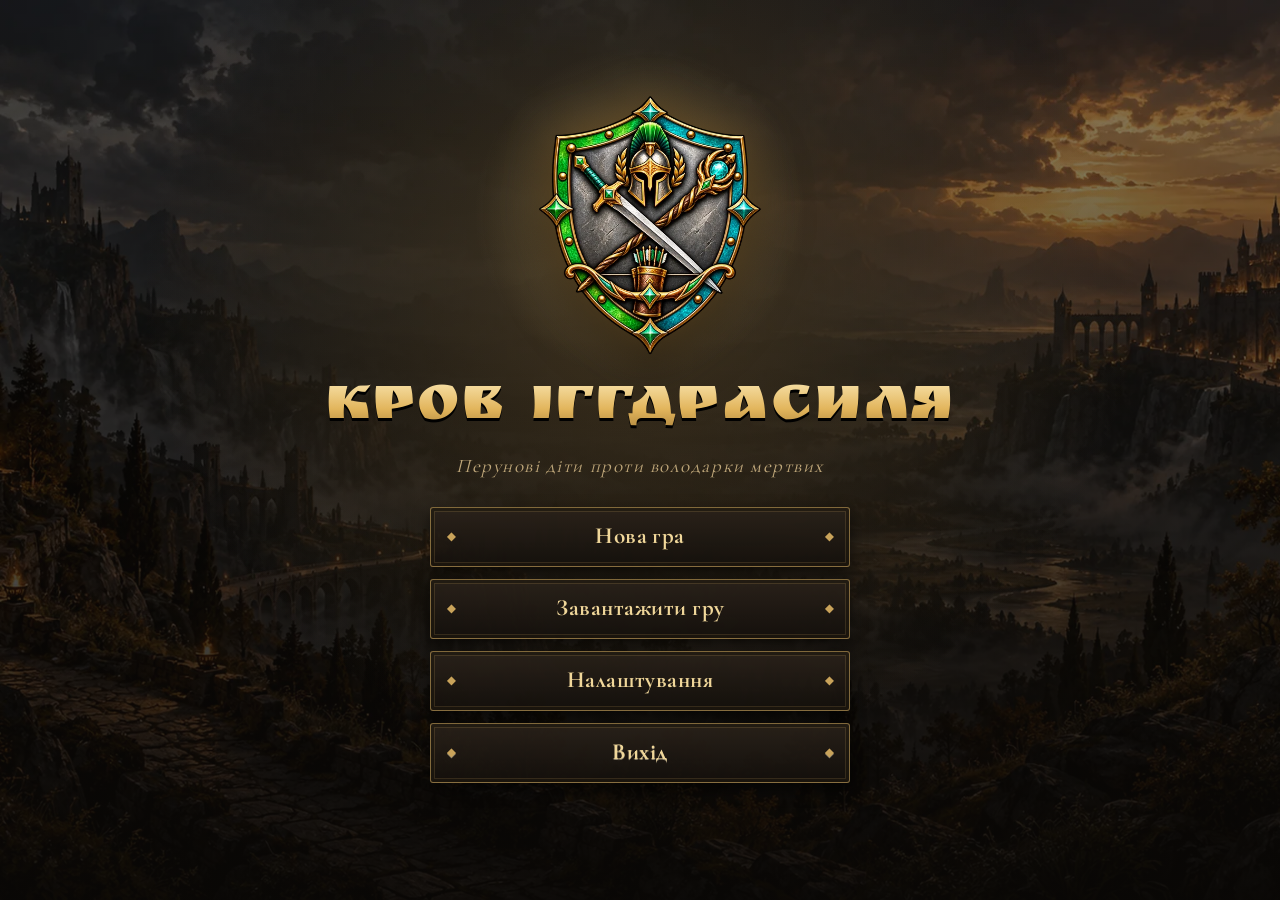
==== commit d9caedd1: "Назва «Кров Іггдрасиля», вступ, книга «Предки Минулих та Майбутніх часів» у Захара, глави за босів д" ====
--- a/index.html
+++ b/index.html
@@ -3,7 +3,7 @@
 <head>
   <meta charset="UTF-8">
   <meta name="viewport" content="width=device-width, initial-scale=1.0, viewport-fit=cover">
-  <title>RPG Game — Головне меню</title>
+  <title>Кров Іггдрасиля — Головне меню</title>
   <link rel="stylesheet" href="assets/css/main.css">
   <link rel="stylesheet" href="assets/css/theme.css">
   <meta name="theme-color" content="#0d0b09">
@@ -17,8 +17,8 @@
   <main class="title-main">
     <div class="title-screen">
       <img class="game-logo" src="assets/images/ui/logo.webp" alt="" width="512" height="512">
-      <h1 class="game-title">RPG гра</h1>
-      <p class="game-subtitle">Автобої · спорядження · пригоди</p>
+      <h1 class="game-title">Кров Іггдрасиля</h1>
+      <p class="game-subtitle">Перунові діти проти володарки мертвих</p>
     </div>
     <nav class="menu">
       <a class="wf wf-link" href="pages/new-game.html">Нова гра</a>
@@ -37,6 +37,7 @@
     </dialog>
   </main>
 
+  <script src="assets/js/audio.js" defer></script>
   <script src="assets/js/menu.js" defer></script>
 </body>
 </html>
--- a/assets/css/main.css
+++ b/assets/css/main.css
@@ -380,6 +380,45 @@
   font-weight: 800;
   line-height: 1;
   text-shadow: 0 0 2px #000, 0 1px 2px #000;
+}
+/* Gear Score — число в лівому верхньому куті клітинки */
+.item-gs {
+  position: absolute;
+  left: 3px;
+  top: 2px;
+  font-size: .68rem;
+  font-weight: 800;
+  line-height: 1;
+  color: #ffd76a;
+  text-shadow: 0 0 2px #000, 0 1px 2px #000;
+  pointer-events: none;
+}
+/* GS героя — правий верхній кут картинки персонажа */
+.hero-gs {
+  position: absolute;
+  top: 6px;
+  right: 6px;
+  z-index: 2;
+  padding: 2px 7px;
+  border: 1px solid #ffd76a88;
+  border-radius: 4px;
+  background: rgba(0, 0, 0, .6);
+  color: #ffd76a;
+  font-size: .85rem;
+  font-weight: 800;
+  line-height: 1.3;
+  white-space: nowrap;
+}
+.tip-gs {
+  margin-left: auto;
+  align-self: start;
+  padding: 2px 6px;
+  border: 1px solid #ffd76a66;
+  border-radius: 4px;
+  font-size: .8rem;
+  font-weight: 800;
+  color: #ffd76a;
+  white-space: nowrap;
 }
 .item-name { padding: 2px; }
 .mini-icon  { width: 30px; height: 30px; flex: 0 0 30px; border-radius: 4px; }
@@ -655,3 +694,7 @@
 .info-body p + p { margin-top: 8px; }
 .popover.is-sheet .info-body { max-width: none; }
 .status { margin: 0; font-size: .92rem; }
+
+/* Вступ на екрані «Нова гра» */
+.intro-panel .intro-title { font-family: "Ruslan Display", var(--font-head); font-weight: 400; color: var(--gold); text-align: center; margin: 0; }
+.intro-panel .intro-p { margin: 0; line-height: 1.55; font-style: italic; }
--- a/assets/css/theme.css
+++ b/assets/css/theme.css
@@ -141,18 +141,9 @@
 .bar-lvl { border: 1px solid var(--accent); color: var(--gold); font-family: var(--font-head); }
 .bar-label { font-size: .8rem; letter-spacing: .03em; }
 
-/* ---------- Арена і хроніка бою ---------- */
+/* ---------- Локація і хроніка бою ---------- */
 .location { background: linear-gradient(180deg, #2a2119, #18130e); border-color: rgba(201, 163, 90, .55); }
 .location strong { color: var(--gold); font-size: 1.35rem; }
-.arena {
-  background:
-    radial-gradient(ellipse at 50% 0%, rgba(201, 150, 70, .18), transparent 70%),
-    linear-gradient(180deg, #1f1913, #120e0a);
-  border: 1px solid rgba(201, 163, 90, .5);
-  box-shadow: inset 0 0 40px rgba(0, 0, 0, .7);
-}
-.arena-title { font-size: 1.8rem; color: var(--gold); }
-.arena[data-state="fight"] .arena-title::after { content: " ⚔"; }
 .log {
   height: 300px;
   background: linear-gradient(180deg, #17120e, #0f0c09);
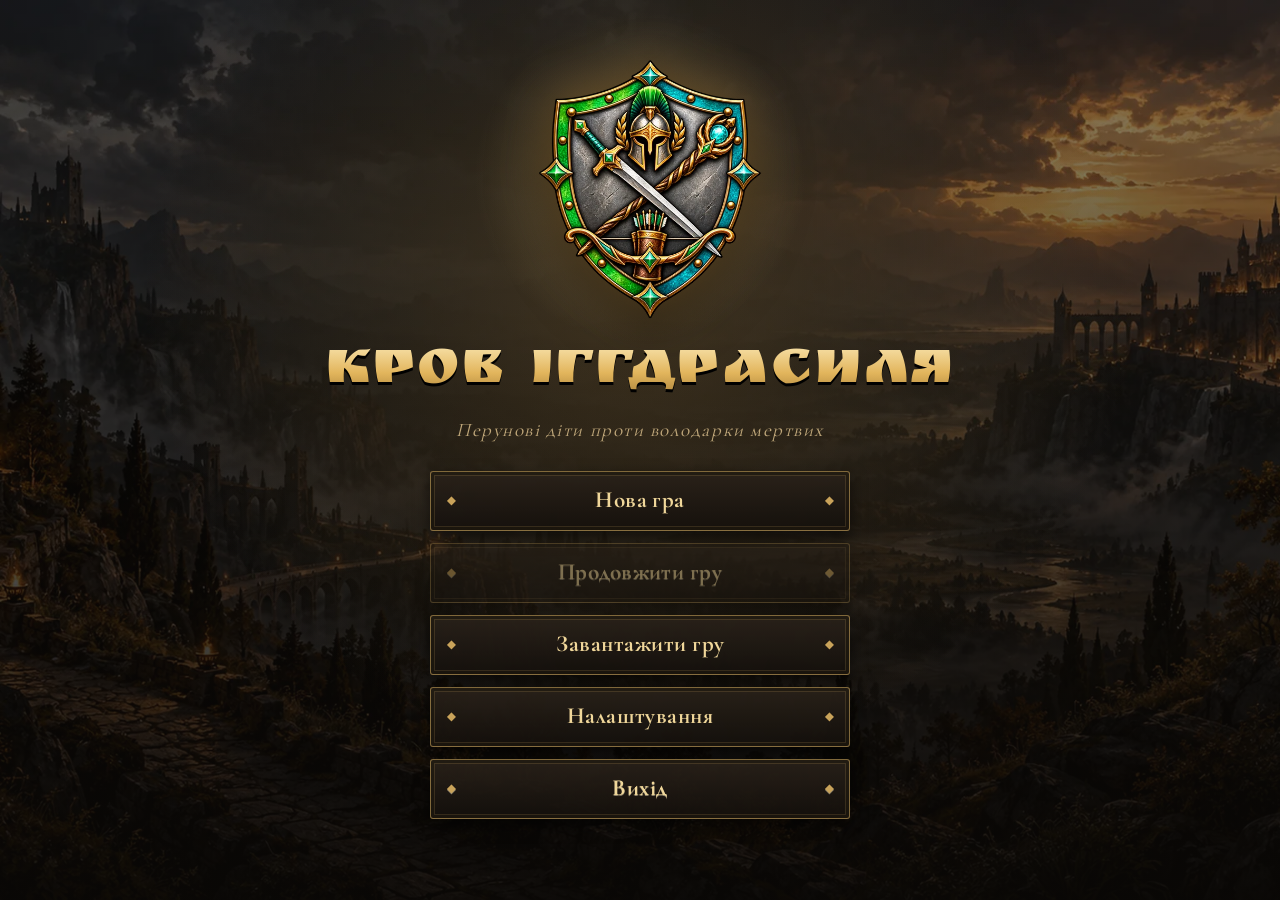
==== commit 90b858e6: "Головне меню: «Продовжити гру», прихована сторінка «Про автора» Co-Authored-By: Claude Opus 5.5 <nor" ====
--- a/index.html
+++ b/index.html
@@ -22,8 +22,12 @@
     </div>
     <nav class="menu">
       <a class="wf wf-link" href="pages/new-game.html">Нова гра</a>
+      <!-- Продовжує гру, яку завантажували/створювали останньою (menu.js). Без сейвів — неактивна -->
+      <button class="wf wf-button" id="continue-btn" type="button" disabled>Продовжити гру</button>
       <a class="wf wf-link" href="pages/load.html">Завантажити гру</a>
       <a class="wf wf-link" href="pages/settings.html?from=index">Налаштування</a>
+      <!-- «Про автора» поки приховано від усіх: щоб показати — прибрати атрибут hidden -->
+      <a class="wf wf-link" id="about-btn" href="pages/about.html" hidden>Про автора</a>
       <!-- Браузер не дозволяє закрити вкладку «силою», тому спершу вікно підтвердження (menu.js) -->
       <button class="wf wf-button" id="exit-btn" type="button">Вихід</button>
     </nav>
@@ -37,6 +41,8 @@
     </dialog>
   </main>
 
+  <script src="assets/js/core.js" defer></script>
+  <script src="assets/js/save.js" defer></script>
   <script src="assets/js/audio.js" defer></script>
   <script src="assets/js/menu.js" defer></script>
 </body>
--- a/assets/css/main.css
+++ b/assets/css/main.css
@@ -223,6 +223,16 @@
   gap: 12px;
 }
 .menu .wf { width: 100%; min-height: 60px; font-size: 1.15rem; }
+.menu [hidden] { display: none; }
+
+/* ---------- Сторінка «Про автора» ---------- */
+.credits { list-style: none; margin: 0; padding: 0; display: grid; gap: 10px; }
+.credits li { display: flex; flex-wrap: wrap; justify-content: space-between; gap: 4px 16px; padding-bottom: 8px; border-bottom: 1px solid rgba(201, 163, 90, .2); }
+.credits li:last-child { border-bottom: 0; padding-bottom: 0; }
+.credits .role { color: var(--text-dim); }
+.credits .who { font-weight: 700; text-align: right; }
+.credits .who.tbd { font-weight: 400; font-style: italic; color: var(--text-dim); }
+.credits a { color: var(--accent); }
 
 /* ---------- Панелі та форми ---------- */
 .panel {
@@ -698,3 +708,8 @@
 /* Вступ на екрані «Нова гра» */
 .intro-panel .intro-title { font-family: "Ruslan Display", var(--font-head); font-weight: 400; color: var(--gold); text-align: center; margin: 0; }
 .intro-panel .intro-p { margin: 0; line-height: 1.55; font-style: italic; }
+/* Вибір статі (Нова гра) */
+.gender-pick { display: flex; gap: 18px; flex-wrap: wrap; margin: 0; padding: 8px 12px 10px; border: 1px solid var(--link-border); border-radius: var(--radius); }
+.gender-pick legend { padding: 0 6px; color: var(--text-dim); }
+.gender-pick label { display: inline-flex; align-items: center; gap: 6px; cursor: pointer; }
+.gender-pick input { accent-color: var(--accent); }
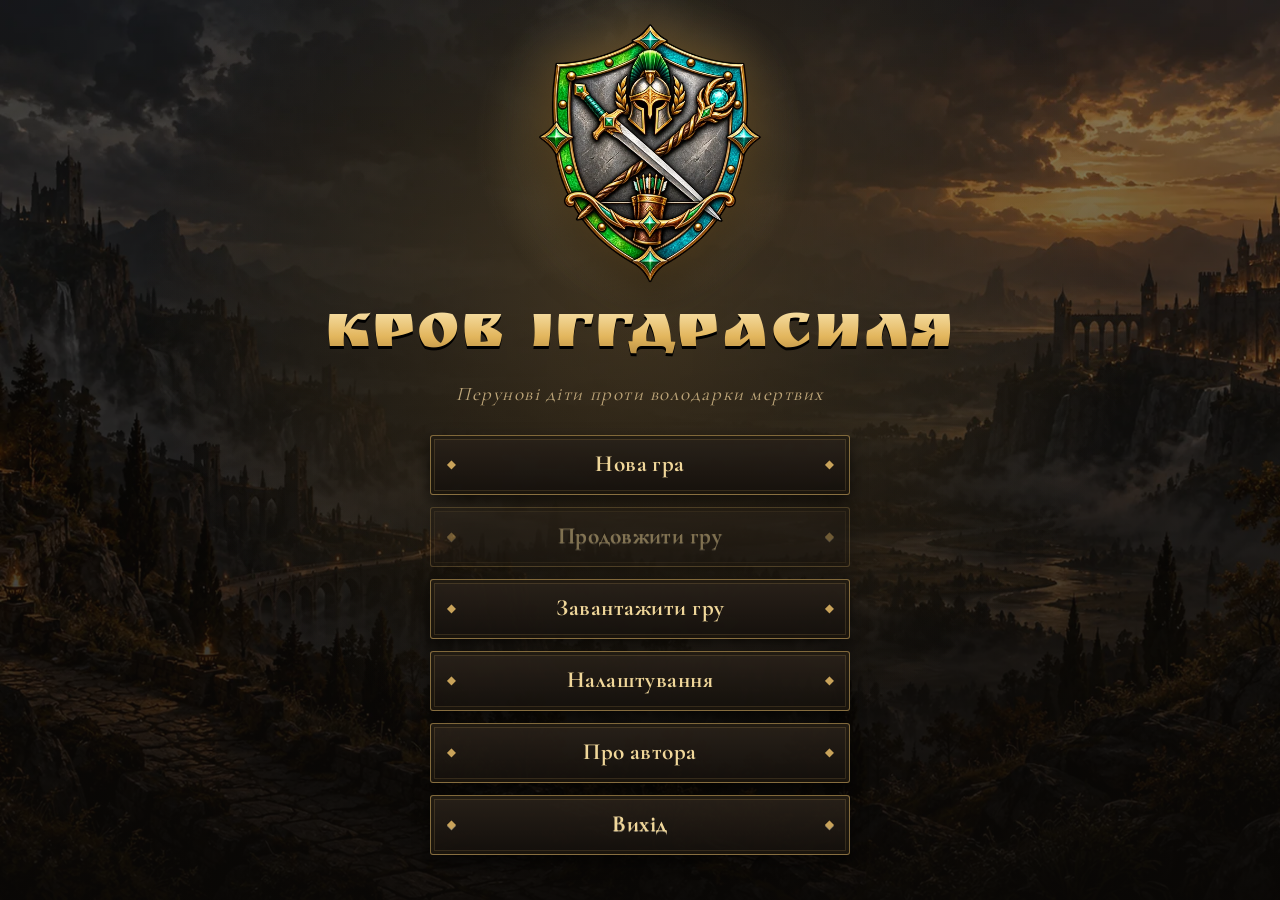
==== commit 21767f86: "Головне меню: кнопка «Про автора» видима - index.html: прибрано hidden у кнопки «Про автора» (сторін" ====
--- a/index.html
+++ b/index.html
@@ -26,8 +26,8 @@
       <button class="wf wf-button" id="continue-btn" type="button" disabled>Продовжити гру</button>
       <a class="wf wf-link" href="pages/load.html">Завантажити гру</a>
       <a class="wf wf-link" href="pages/settings.html?from=index">Налаштування</a>
-      <!-- «Про автора» поки приховано від усіх: щоб показати — прибрати атрибут hidden -->
-      <a class="wf wf-link" id="about-btn" href="pages/about.html" hidden>Про автора</a>
+      <!-- «Про автора» — сторінка pages/about.html: команда й інструменти створення -->
+      <a class="wf wf-link" id="about-btn" href="pages/about.html">Про автора</a>
       <!-- Браузер не дозволяє закрити вкладку «силою», тому спершу вікно підтвердження (menu.js) -->
       <button class="wf wf-button" id="exit-btn" type="button">Вихід</button>
     </nav>
--- a/assets/css/main.css
+++ b/assets/css/main.css
@@ -713,3 +713,24 @@
 .gender-pick legend { padding: 0 6px; color: var(--text-dim); }
 .gender-pick label { display: inline-flex; align-items: center; gap: 6px; cursor: pointer; }
 .gender-pick input { accent-color: var(--accent); }
+/* Вкладки скринь на сторінці «Інвентар» (скрині ремесла в домі) */
+.chest-tabs { flex-wrap: wrap; gap: 6px; margin: 4px 0 8px; }
+.chest-tabs .chest-tab { flex: 0 1 auto; min-height: 36px; padding: 4px 10px; font-size: .9rem; }
+
+/* ---------- Вікно «Автозілля» (сторінка «Налаштування», game.js → openAutoPotion) ---------- */
+.autopotion-dialog { width: min(560px, calc(100vw - 24px)); max-height: calc(100vh - 24px); overflow-y: auto; }
+.autopotion-dialog h2 { margin-top: 0; }
+.autopotion-side { margin: 0; border: 1px solid var(--border-color); }
+.autopotion-side legend { padding: 0 6px; font-weight: 700; color: var(--accent); }
+.autopotion-dialog select {
+  min-height: 40px; padding: 6px 10px; font: inherit; color: inherit;
+  background: rgba(0, 0, 0, .35); border: 1px solid var(--border-color); border-radius: var(--radius-sm, 6px);
+}
+.autopotion-dialog .field b { color: var(--accent); }
+
+/* ---------- Рядок коду (сторінка «Налаштування», game.js → pageSettings) ---------- */
+.code-row { display: flex; gap: 10px; align-items: center; flex-wrap: wrap; }
+.code-input {
+  flex: 1 1 180px; min-height: 44px; padding: 8px 12px; font: inherit; color: var(--text);
+  background: rgba(0, 0, 0, .35); border: 1px solid var(--border-color); border-radius: var(--radius-sm, 6px);
+}
